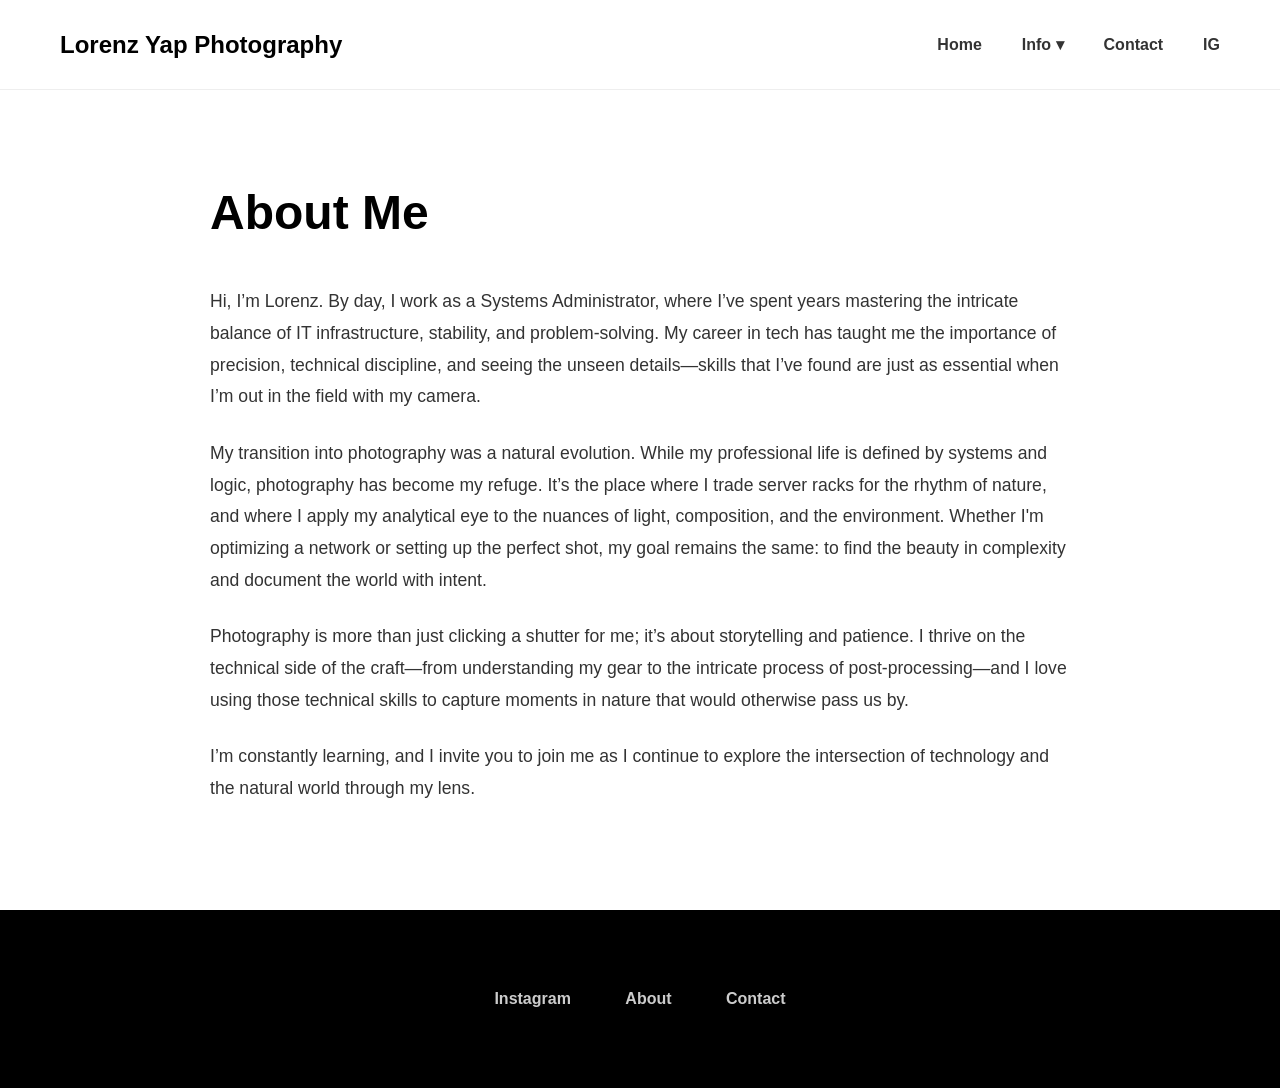
==== about.html @ f1cc6af1 "about me sectiono" ====
<!DOCTYPE html>
<html lang="en">
<head>
    <meta charset="UTF-8">
    <meta name="viewport" content="width=device-width, initial-scale=1.0">
    <title>About Me | Lorenz Yap</title>
    <link rel="stylesheet" href="style.css">
</head>
<body>

    <nav class="site-navigation">
        <div class="nav-container">
            <div class="nav-logo">Lorenz Yap Photography</div>
            <div class="nav-links">
                <a href="index.html">Home</a>
                <div class="dropdown">
                    <a href="#" class="dropbtn">Info ▾</a>
                    <div class="dropdown-content">
                        <a href="equipment.html">Equipment</a>
                        <a href="about.html">About Me</a>
                        <a href="projects.html">Projects & Skills</a>
                    </div>
                </div>
                <a href="contact.html">Contact</a>
                <a href="https://instagram.com" target="_blank">IG</a>
            </div>
        </div>
    </nav>

    <section class="about-page">
        <div class="about-content">
            <h1>About Me</h1>
            <div class="about-text">
                <p>Hi, I’m Lorenz. By day, I work as a Systems Administrator, where I’ve spent years mastering the intricate balance of IT infrastructure, stability, and problem-solving. My career in tech has taught me the importance of precision, technical discipline, and seeing the unseen details—skills that I’ve found are just as essential when I’m out in the field with my camera.</p>
                
                <p>My transition into photography was a natural evolution. While my professional life is defined by systems and logic, photography has become my refuge. It’s the place where I trade server racks for the rhythm of nature, and where I apply my analytical eye to the nuances of light, composition, and the environment. Whether I'm optimizing a network or setting up the perfect shot, my goal remains the same: to find the beauty in complexity and document the world with intent.</p>
                
                <p>Photography is more than just clicking a shutter for me; it’s about storytelling and patience. I thrive on the technical side of the craft—from understanding my gear to the intricate process of post-processing—and I love using those technical skills to capture moments in nature that would otherwise pass us by.</p>
                
                <p>I’m constantly learning, and I invite you to join me as I continue to explore the intersection of technology and the natural world through my lens.</p>
            </div>
        </div>
    </section>

    <footer class="site-footer">
        <div class="footer-links">
            <a href="https://instagram.com" target="_blank">Instagram</a>
            <a href="about.html">About</a>
            <a href="contact.html">Contact</a>
        </div>
    </footer>
</body>
</html>
---- style.css ----
:root { --bg-color: #ffffff; --text-color: #000000; }
* { margin: 0; padding: 0; box-sizing: border-box; }
body { background-color: var(--bg-color); color: var(--text-color); font-family: 'Inter', sans-serif; overflow-x: hidden; }

/* Navigation - Locked In */
.site-navigation { background: #fff; padding: 20px 40px; position: sticky; top: 0; z-index: 1000; border-bottom: 1px solid #eee; }
.nav-container { max-width: 1400px; margin: 0 auto; display: flex; justify-content: space-between; align-items: center; padding: 0 20px; }
.nav-logo { font-weight: 900; font-size: 1.5rem; color: #000; white-space: nowrap; }
.nav-links { display: flex; align-items: center; gap: 40px; margin-left: auto; }
.nav-links a { color: #333 !important; text-decoration: none; font-weight: 700; font-size: 1rem; transition: 0.3s; }
.nav-links a:hover { color: #000; text-shadow: 0 0 8px rgba(0,0,0,0.5); cursor: pointer; }

/* Dropdown */
.dropdown { position: relative; padding: 15px 0; }
.dropdown-content { display: none; position: absolute; background: #fff; min-width: 180px; box-shadow: 0 8px 16px rgba(0,0,0,0.1); padding: 10px 0; z-index: 1000; top: 100%; left: 0; }
.dropdown-content a { color: #333 !important; padding: 10px 15px !important; display: block; font-size: 0.9rem !important; }
.dropdown:hover .dropdown-content { display: block; }

/* Components */
.hero-carousel { width: 100%; aspect-ratio: 3 / 2; overflow: hidden; margin-bottom: 80px; }
.carousel-slide { width: 100%; height: 100%; display: none; }
.carousel-slide img { width: 100%; height: 100%; object-fit: cover; }

.section-title { text-align: center; font-size: 3.5rem; font-weight: 900; margin-bottom: 50px; }
.slider-container { position: relative; width: 90%; max-width: 1200px; aspect-ratio: 3 / 2; margin: 0 auto 100px; border-radius: 20px; overflow: hidden; box-shadow: 0 25px 60px rgba(0,0,0,0.15); }
.slider-img { width: 100%; height: 100%; object-fit: cover; position: absolute; }
.img-before { position: absolute; top: 0; left: 0; height: 100%; width: 50%; overflow: hidden; z-index: 2; border-right: 2px solid white; }
.img-before img { width: 1200px; height: 100%; object-fit: cover; }
.slider-input { position: absolute; top: 0; left: 0; width: 100%; height: 100%; opacity: 0; cursor: ew-resize; z-index: 20; }
.slider-handle { position: absolute; top: 0; bottom: 0; left: 50%; width: 2px; background: #fff; z-index: 10; pointer-events: none; }
.slider-button { position: absolute; top: 50%; left: 50%; transform: translate(-50%, -50%); width: 50px; height: 50px; background: #fff; border-radius: 50%; display: flex; align-items: center; justify-content: center; color: #000; font-size: 20px; }

.about-section { background: #fff; padding: 0; }
.about-container { display: flex; align-items: center; width: 100%; }
.about-image-side { width: 50%; aspect-ratio: 1 / 1; }
.about-image-side img { width: 100%; height: 100%; object-fit: cover; }
.about-text-side { width: 50%; padding: 0 80px; }
.about-text-side h2 { font-size: 3rem; font-weight: 900; margin-bottom: 30px; }
.about-text-side p { font-size: 1.4rem; color: #333; line-height: 1.8; }

.site-footer { padding: 80px; text-align: center; background: #000; color: #fff; }
.footer-links a { margin: 0 25px; font-weight: 700; color: #ccc; text-decoration: none; }

.contact-page-container { display: flex; width: 100%; min-height: 70vh; }
.contact-image-side { width: 50%; }
.contact-image-side img { width: 100%; height: 100%; object-fit: cover; display: block; }
.contact-form-side { width: 50%; padding: 80px; display: flex; flex-direction: column; justify-content: center; }

/* Equipment Page Formatting */
.equipment-page { padding: 80px 20px; max-width: 1200px; margin: 0 auto; text-align: center; }
.equipment-page h1 { font-size: 2.5rem; margin-bottom: 20px; font-weight: 900; }
.disclaimer { color: #666; margin-bottom: 50px; }

.gear-grid { 
    display: grid; 
    grid-template-columns: repeat(auto-fit, minmax(280px, 1fr)); 
    gap: 30px; 
    justify-items: center;
}

.gear-item { 
    background: #fff;
    border: 1px solid #f0f0f0; 
    padding: 30px; 
    text-align: center;
    transition: transform 0.3s ease;
}

.gear-item:hover { transform: translateY(-5px); border-color: #ddd; }

/* THIS FIXES THE GIANT IMAGES */
.gear-item img { 
    width: 100%; 
    max-width: 200px; /* Limits the image size */
    height: auto; 
    margin-bottom: 20px; 
    object-fit: contain;
}

.gear-item h3 { font-size: 1.2rem; margin-bottom: 10px; }
.gear-item p { font-size: 0.9rem; color: #666; line-height: 1.5; }

/* About Page Specific Styles */
.about-page { padding: 80px 20px; max-width: 900px; margin: 0 auto; line-height: 1.8; }
.about-content h1 { font-size: 3rem; margin-bottom: 30px; font-weight: 900; }
.about-text p { margin-bottom: 25px; font-size: 1.1rem; color: #333; }
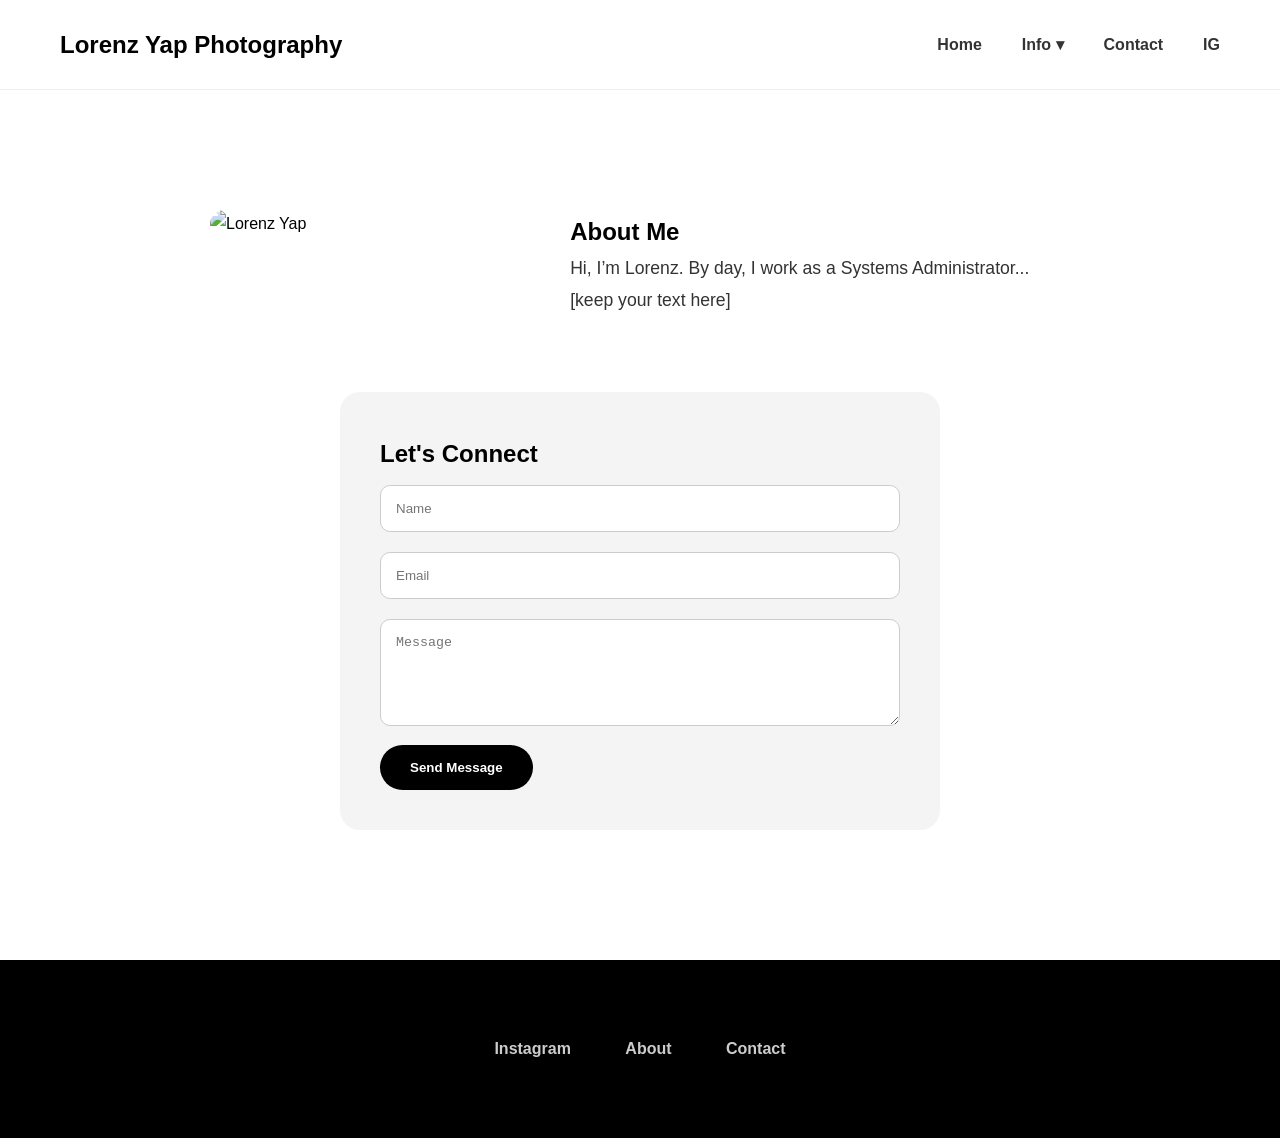
==== commit 36a2e1d1: "supepr kapoy" ====
--- a/about.html
+++ b/about.html
@@ -27,20 +27,27 @@
         </div>
     </nav>
 
-    <section class="about-page">
-        <div class="about-content">
+   <section class="about-page">
+    <!-- Split Layout -->
+    <div class="about-hero">
+        <img src="your-photo.jpg" alt="Lorenz Yap" class="profile-pic">
+        <div class="about-text">
             <h1>About Me</h1>
-            <div class="about-text">
-                <p>Hi, I’m Lorenz. By day, I work as a Systems Administrator, where I’ve spent years mastering the intricate balance of IT infrastructure, stability, and problem-solving. My career in tech has taught me the importance of precision, technical discipline, and seeing the unseen details—skills that I’ve found are just as essential when I’m out in the field with my camera.</p>
-                
-                <p>My transition into photography was a natural evolution. While my professional life is defined by systems and logic, photography has become my refuge. It’s the place where I trade server racks for the rhythm of nature, and where I apply my analytical eye to the nuances of light, composition, and the environment. Whether I'm optimizing a network or setting up the perfect shot, my goal remains the same: to find the beauty in complexity and document the world with intent.</p>
-                
-                <p>Photography is more than just clicking a shutter for me; it’s about storytelling and patience. I thrive on the technical side of the craft—from understanding my gear to the intricate process of post-processing—and I love using those technical skills to capture moments in nature that would otherwise pass us by.</p>
-                
-                <p>I’m constantly learning, and I invite you to join me as I continue to explore the intersection of technology and the natural world through my lens.</p>
-            </div>
+            <p>Hi, I’m Lorenz. By day, I work as a Systems Administrator... [keep your text here]</p>
         </div>
-    </section>
+    </div>
+
+    <!-- Fancy Contact Section -->
+    <div class="fancy-contact">
+        <h2>Let's Connect</h2>
+        <form action="#">
+            <input type="text" placeholder="Name" required>
+            <input type="email" placeholder="Email" required>
+            <textarea placeholder="Message" rows="5"></textarea>
+            <button type="submit">Send Message</button>
+        </form>
+    </div>
+</section>
 
     <footer class="site-footer">
         <div class="footer-links">
--- a/style.css
+++ b/style.css
@@ -83,4 +83,40 @@
 /* About Page Specific Styles */
 .about-page { padding: 80px 20px; max-width: 900px; margin: 0 auto; line-height: 1.8; }
 .about-content h1 { font-size: 3rem; margin-bottom: 30px; font-weight: 900; }
-.about-text p { margin-bottom: 25px; font-size: 1.1rem; color: #333; }+.about-text p { margin-bottom: 25px; font-size: 1.1rem; color: #333; }
+
+/* Layout: Image Left, Text Right */
+.about-hero { 
+    display: flex; 
+    gap: 40px; 
+    align-items: flex-start; 
+    max-width: 1000px; 
+    margin: 40px auto; 
+}
+.profile-pic { width: 400px; border-radius: 15px; } /* Rounded portrait */
+
+/* Fancy Contact Form */
+.fancy-contact { 
+    background: #f4f4f4; 
+    padding: 40px; 
+    border-radius: 20px; /* Rounded corners */
+    max-width: 600px; 
+    margin: 50px auto; 
+}
+.fancy-contact input, .fancy-contact textarea {
+    width: 100%;
+    padding: 15px;
+    margin: 10px 0;
+    border: 1px solid #ccc;
+    border-radius: 10px; /* Rounded inputs */
+    box-sizing: border-box;
+}
+.fancy-contact button {
+    background: #000;
+    color: #fff;
+    padding: 15px 30px;
+    border: none;
+    border-radius: 25px; /* Pill-shaped button */
+    cursor: pointer;
+    font-weight: bold;
+}
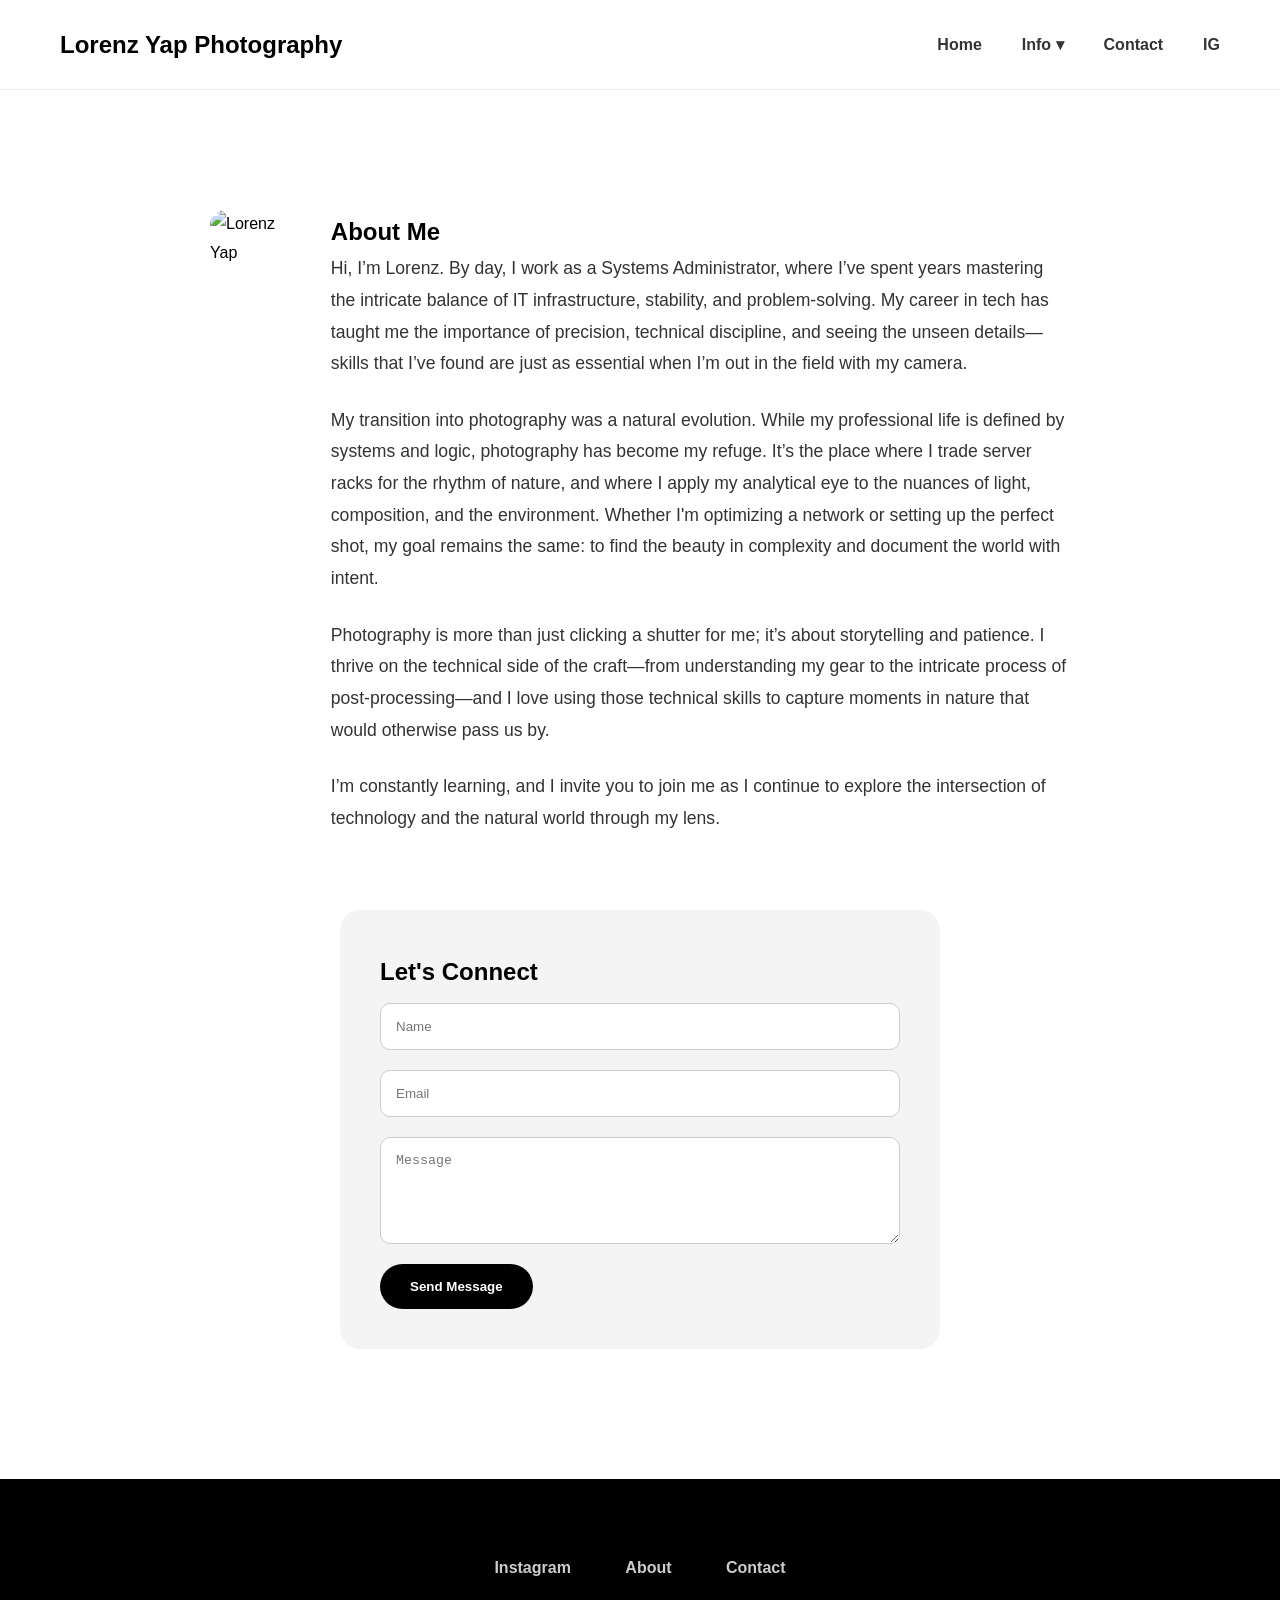
==== commit a94074a6: "test3333333333" ====
--- a/about.html
+++ b/about.html
@@ -33,7 +33,13 @@
         <img src="your-photo.jpg" alt="Lorenz Yap" class="profile-pic">
         <div class="about-text">
             <h1>About Me</h1>
-            <p>Hi, I’m Lorenz. By day, I work as a Systems Administrator... [keep your text here]</p>
+           <p>Hi, I’m Lorenz. By day, I work as a Systems Administrator, where I’ve spent years mastering the intricate balance of IT infrastructure, stability, and problem-solving. My career in tech has taught me the importance of precision, technical discipline, and seeing the unseen details—skills that I’ve found are just as essential when I’m out in the field with my camera.</p>
+            
+            <p>My transition into photography was a natural evolution. While my professional life is defined by systems and logic, photography has become my refuge. It’s the place where I trade server racks for the rhythm of nature, and where I apply my analytical eye to the nuances of light, composition, and the environment. Whether I'm optimizing a network or setting up the perfect shot, my goal remains the same: to find the beauty in complexity and document the world with intent.</p>
+            
+            <p>Photography is more than just clicking a shutter for me; it’s about storytelling and patience. I thrive on the technical side of the craft—from understanding my gear to the intricate process of post-processing—and I love using those technical skills to capture moments in nature that would otherwise pass us by.</p>
+            
+            <p>I’m constantly learning, and I invite you to join me as I continue to explore the intersection of technology and the natural world through my lens.</p>
         </div>
     </div>
 
--- a/style.css
+++ b/style.css
@@ -119,4 +119,28 @@
     border-radius: 25px; /* Pill-shaped button */
     cursor: pointer;
     font-weight: bold;
-}+}
+
+/* Roadmap Timeline Styles */
+.timeline { 
+    max-width: 600px; 
+    margin: 50px auto; 
+    border-left: 3px solid #000; /* The roadmap line */
+    padding-left: 30px; 
+}
+.timeline-item { margin-bottom: 40px; position: relative; }
+
+/* The dot on the roadmap */
+.timeline-item::before {
+    content: '';
+    position: absolute;
+    left: -42px;
+    top: 5px;
+    width: 15px;
+    height: 15px;
+    background: #000;
+    border-radius: 50%;
+}
+
+.timeline-date { font-weight: bold; color: #555; }
+.timeline-content h3 { margin: 5px 0; }
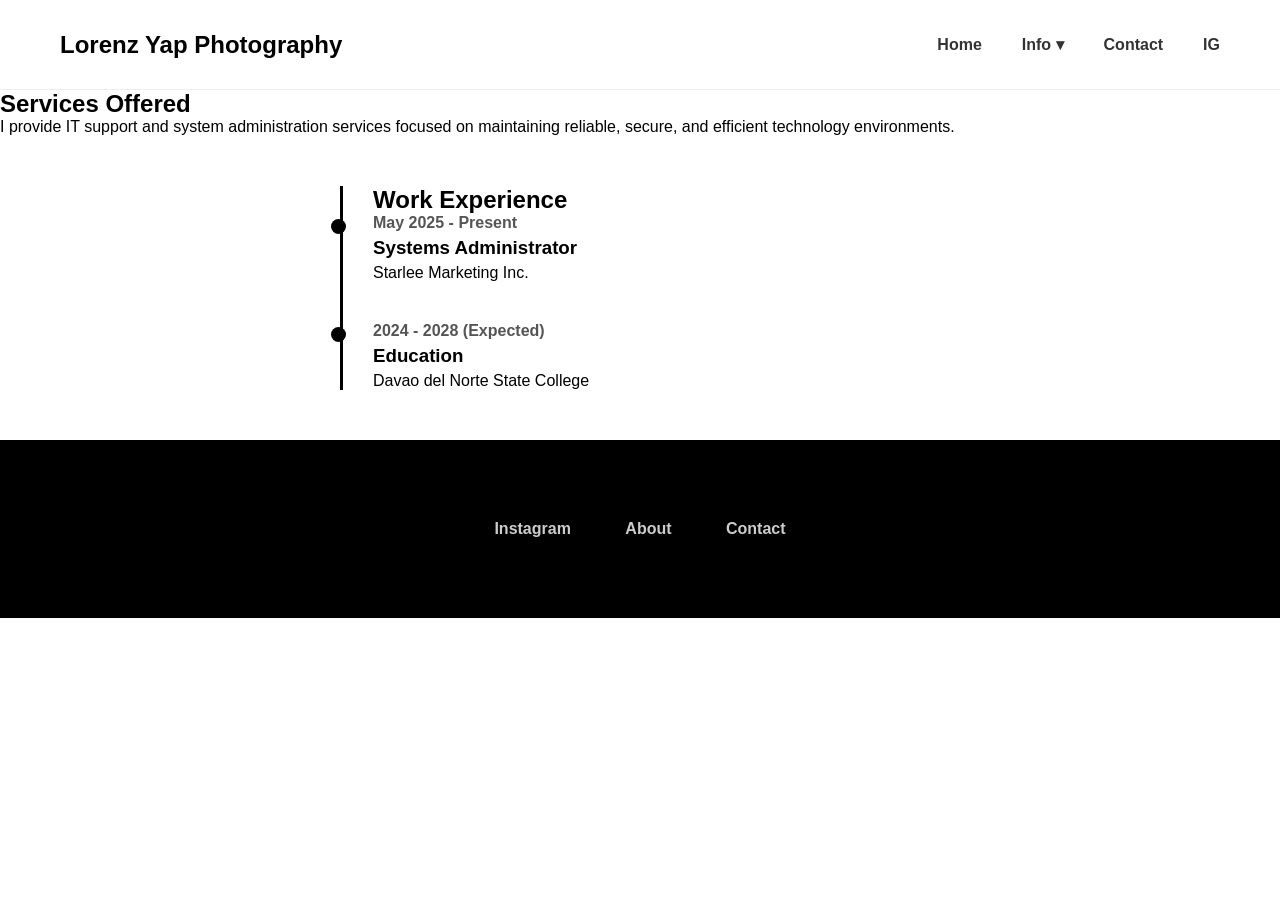
==== commit c1364214: "testttttttttttttttt" ====
--- a/about.html
+++ b/about.html
@@ -3,11 +3,12 @@
 <head>
     <meta charset="UTF-8">
     <meta name="viewport" content="width=device-width, initial-scale=1.0">
-    <title>About Me | Lorenz Yap</title>
+    <title>Projects | Lorenz Yap</title>
     <link rel="stylesheet" href="style.css">
 </head>
 <body>
 
+    <!-- Standard Header -->
     <nav class="site-navigation">
         <div class="nav-container">
             <div class="nav-logo">Lorenz Yap Photography</div>
@@ -27,40 +28,40 @@
         </div>
     </nav>
 
-   <section class="about-page">
-    <!-- Split Layout -->
-    <div class="about-hero">
-        <img src="your-photo.jpg" alt="Lorenz Yap" class="profile-pic">
-        <div class="about-text">
-            <h1>About Me</h1>
-           <p>Hi, I’m Lorenz. By day, I work as a Systems Administrator, where I’ve spent years mastering the intricate balance of IT infrastructure, stability, and problem-solving. My career in tech has taught me the importance of precision, technical discipline, and seeing the unseen details—skills that I’ve found are just as essential when I’m out in the field with my camera.</p>
-            
-            <p>My transition into photography was a natural evolution. While my professional life is defined by systems and logic, photography has become my refuge. It’s the place where I trade server racks for the rhythm of nature, and where I apply my analytical eye to the nuances of light, composition, and the environment. Whether I'm optimizing a network or setting up the perfect shot, my goal remains the same: to find the beauty in complexity and document the world with intent.</p>
-            
-            <p>Photography is more than just clicking a shutter for me; it’s about storytelling and patience. I thrive on the technical side of the craft—from understanding my gear to the intricate process of post-processing—and I love using those technical skills to capture moments in nature that would otherwise pass us by.</p>
-            
-            <p>I’m constantly learning, and I invite you to join me as I continue to explore the intersection of technology and the natural world through my lens.</p>
+    <!-- Projects Content -->
+    <section class="projects-page">
+        <div class="services-header">
+            <h1>Services Offered</h1>
+            <p>I provide IT support and system administration services focused on maintaining reliable, secure, and efficient technology environments.</p>
         </div>
-    </div>
 
-    <!-- Fancy Contact Section -->
-    <div class="fancy-contact">
-        <h2>Let's Connect</h2>
-        <form action="#">
-            <input type="text" placeholder="Name" required>
-            <input type="email" placeholder="Email" required>
-            <textarea placeholder="Message" rows="5"></textarea>
-            <button type="submit">Send Message</button>
-        </form>
-    </div>
-</section>
+        <div class="timeline">
+            <h1>Work Experience</h1>
+            <div class="timeline-item">
+                <div class="timeline-date">May 2025 - Present</div>
+                <div class="timeline-content">
+                    <h3>Systems Administrator</h3>
+                    <p>Starlee Marketing Inc.</p>
+                </div>
+            </div>
+            <div class="timeline-item">
+                <div class="timeline-date">2024 - 2028 (Expected)</div>
+                <div class="timeline-content">
+                    <h3>Education</h3>
+                    <p>Davao del Norte State College</p>
+                </div>
+            </div>
+        </div>
+    </section>
 
+    <!-- Standard Footer -->
     <footer class="site-footer">
         <div class="footer-links">
-            <a href="https://instagram.com" target="_blank">Instagram</a>
+            <a href="https://www.instagram.com/lorenzalbertyap?igsh=MTFkNGwyenE3YnZxNw==" target="_blank">Instagram</a>
             <a href="about.html">About</a>
             <a href="contact.html">Contact</a>
         </div>
     </footer>
+
 </body>
 </html>
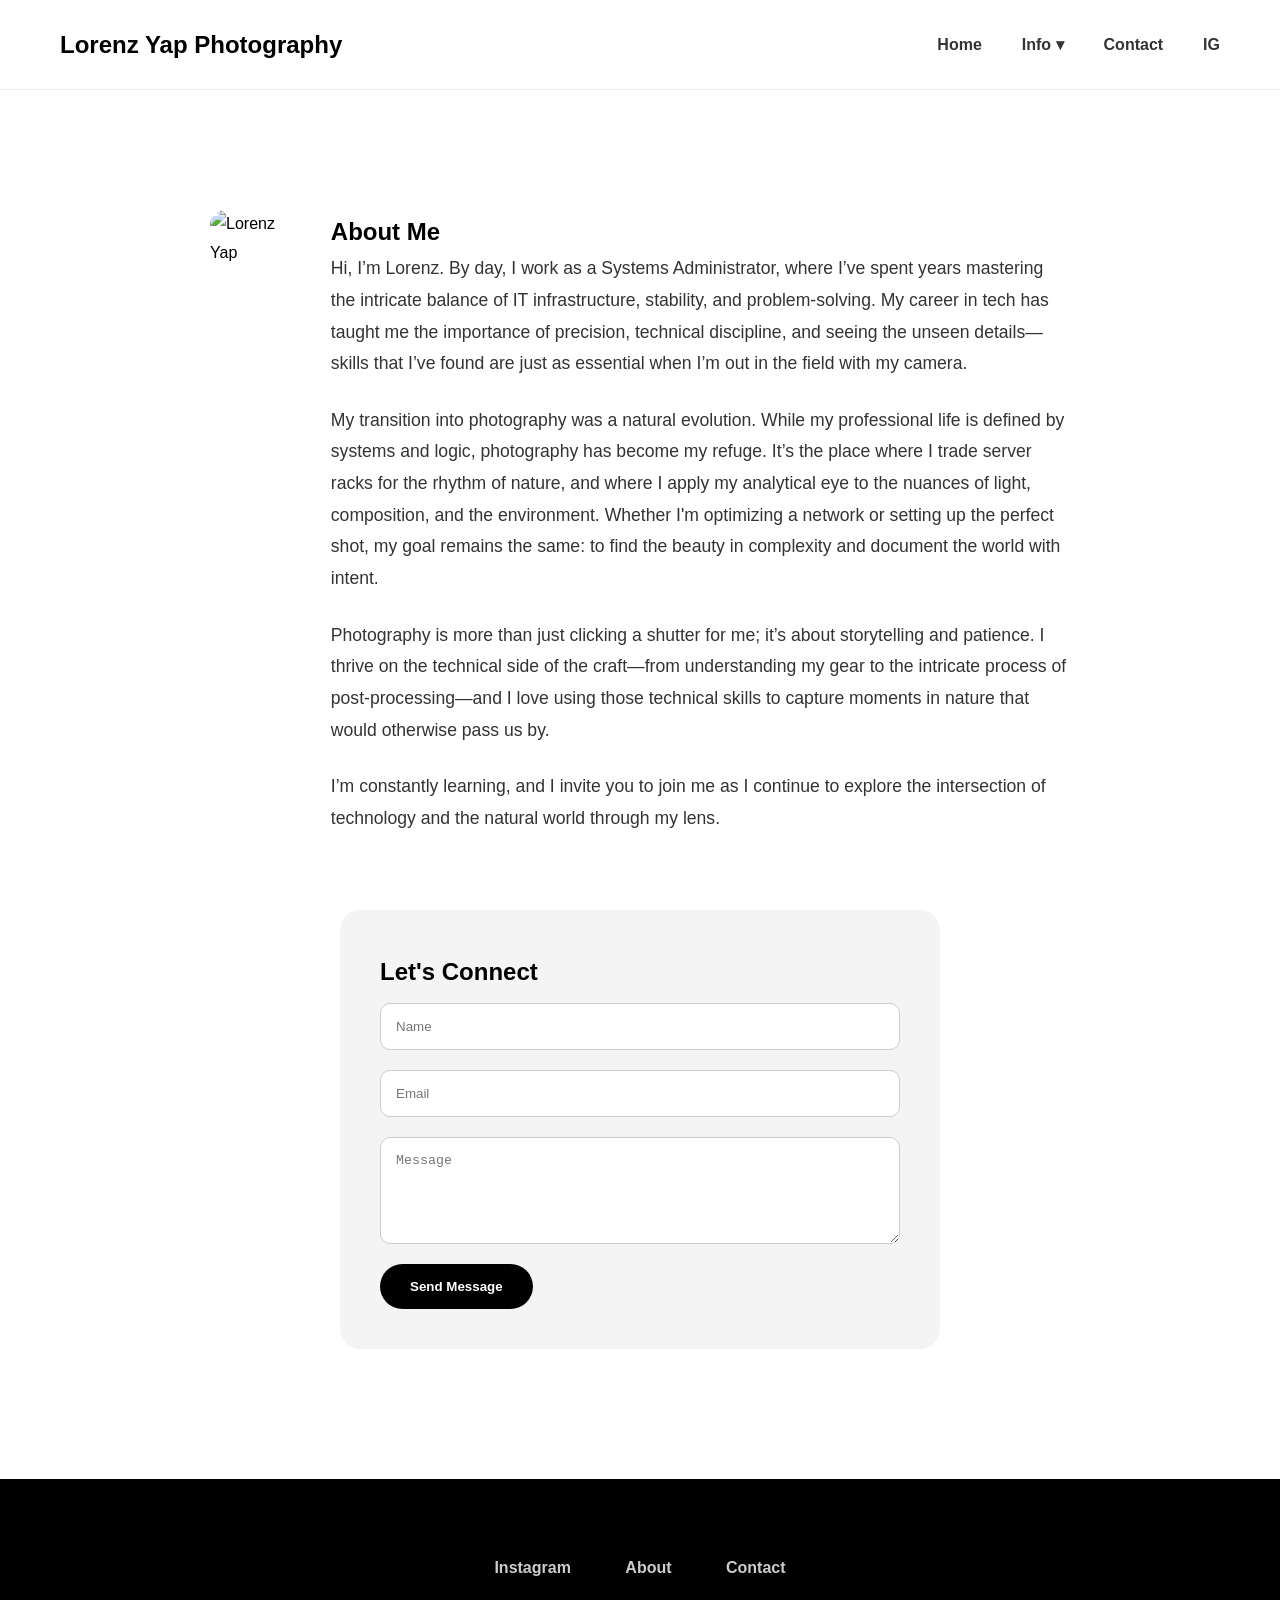
==== commit 65f0ff6b: "supertesttttttt" ====
--- a/about.html
+++ b/about.html
@@ -3,12 +3,12 @@
 <head>
     <meta charset="UTF-8">
     <meta name="viewport" content="width=device-width, initial-scale=1.0">
-    <title>Projects | Lorenz Yap</title>
+    <title>About Me | Lorenz Yap</title>
     <link rel="stylesheet" href="style.css">
 </head>
 <body>
 
-    <!-- Standard Header -->
+    <!-- Navigation -->
     <nav class="site-navigation">
         <div class="nav-container">
             <div class="nav-logo">Lorenz Yap Photography</div>
@@ -23,38 +23,40 @@
                     </div>
                 </div>
                 <a href="contact.html">Contact</a>
-                <a href="https://instagram.com" target="_blank">IG</a>
+                <a href="https://www.instagram.com/lorenzalbertyap?igsh=MTFkNGwyenE3YnZxNw==" target="_blank">IG</a>
             </div>
         </div>
     </nav>
 
-    <!-- Projects Content -->
-    <section class="projects-page">
-        <div class="services-header">
-            <h1>Services Offered</h1>
-            <p>I provide IT support and system administration services focused on maintaining reliable, secure, and efficient technology environments.</p>
+    <section class="about-page">
+        <!-- Split Layout: Image Left, Text Right -->
+        <div class="about-hero">
+            <img src="your-photo.jpg" alt="Lorenz Yap" class="profile-pic">
+            <div class="about-text">
+                <h1>About Me</h1>
+                <p>Hi, I’m Lorenz. By day, I work as a Systems Administrator, where I’ve spent years mastering the intricate balance of IT infrastructure, stability, and problem-solving. My career in tech has taught me the importance of precision, technical discipline, and seeing the unseen details—skills that I’ve found are just as essential when I’m out in the field with my camera.</p>
+                
+                <p>My transition into photography was a natural evolution. While my professional life is defined by systems and logic, photography has become my refuge. It’s the place where I trade server racks for the rhythm of nature, and where I apply my analytical eye to the nuances of light, composition, and the environment. Whether I'm optimizing a network or setting up the perfect shot, my goal remains the same: to find the beauty in complexity and document the world with intent.</p>
+                
+                <p>Photography is more than just clicking a shutter for me; it’s about storytelling and patience. I thrive on the technical side of the craft—from understanding my gear to the intricate process of post-processing—and I love using those technical skills to capture moments in nature that would otherwise pass us by.</p>
+                
+                <p>I’m constantly learning, and I invite you to join me as I continue to explore the intersection of technology and the natural world through my lens.</p>
+            </div>
         </div>
 
-        <div class="timeline">
-            <h1>Work Experience</h1>
-            <div class="timeline-item">
-                <div class="timeline-date">May 2025 - Present</div>
-                <div class="timeline-content">
-                    <h3>Systems Administrator</h3>
-                    <p>Starlee Marketing Inc.</p>
-                </div>
-            </div>
-            <div class="timeline-item">
-                <div class="timeline-date">2024 - 2028 (Expected)</div>
-                <div class="timeline-content">
-                    <h3>Education</h3>
-                    <p>Davao del Norte State College</p>
-                </div>
-            </div>
+        <!-- Fancy Contact Section -->
+        <div class="fancy-contact">
+            <h2>Let's Connect</h2>
+            <form action="#">
+                <input type="text" placeholder="Name" required>
+                <input type="email" placeholder="Email" required>
+                <textarea placeholder="Message" rows="5"></textarea>
+                <button type="submit">Send Message</button>
+            </form>
         </div>
     </section>
 
-    <!-- Standard Footer -->
+    <!-- Footer -->
     <footer class="site-footer">
         <div class="footer-links">
             <a href="https://www.instagram.com/lorenzalbertyap?igsh=MTFkNGwyenE3YnZxNw==" target="_blank">Instagram</a>
@@ -62,6 +64,5 @@
             <a href="contact.html">Contact</a>
         </div>
     </footer>
-
 </body>
 </html>
